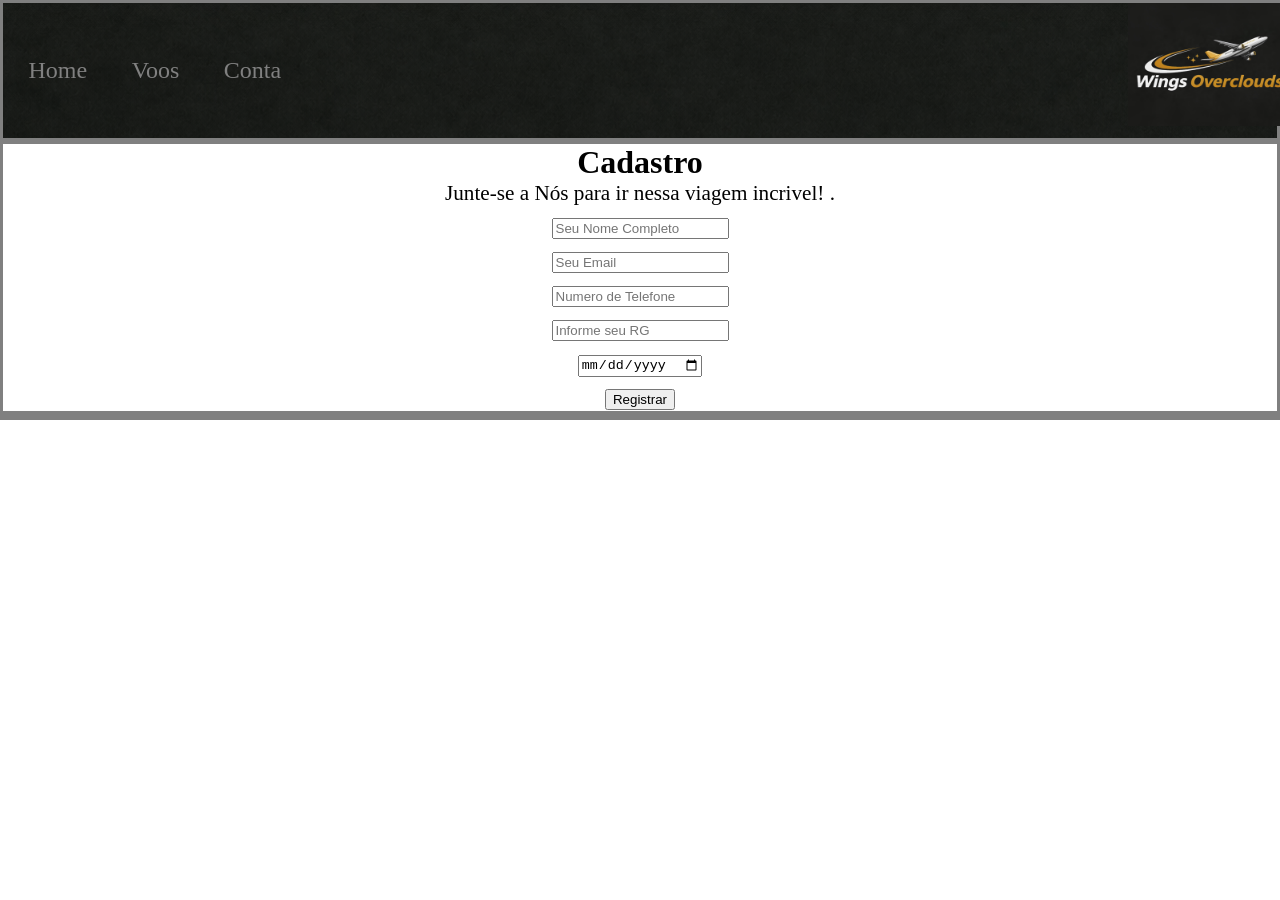
==== conta.html @ c778026e "Add files via upload" ====
<!DOCTYPE html>
<html lang="pt-br">

<head>
    <link rel="stylesheet" href="style.css">
    <meta charset="UTF-8">
    <meta name="viewport" content="width=device-width, initial-scale=1.0">
    <title>Wings Overclouds</title>
</head>

<body>
    <header id="topo">
        <div class="caixa">
                <a href="index.html">Home</a>
                <a href="voos.html">Voos</a>
                <a href="conta.html">Conta</a>
                <img src="avião_logo.jpeg" alt="Wings Overclouds" id="logo">
        </div>
    </header>
    <main id="meio">
        <center><h1>Cadastro</h1></center>
        <p>Junte-se a Nós para ir nessa viagem incrivel! .</p>
        <div id="inputs">
        
        <input type="text" id="nomeUsuario" placeholder="Seu Nome Completo" ><br>
        <input type="email" id="emailUsuario" placeholder="Seu Email" ><br>
        <input type="number"  id="numeroUsuario" placeholder="Numero de Telefone"><br>
        <input type="number" id="rgUsuario" placeholder="Informe seu RG" > <br>
        
        <input type="date" id="dataUsuário" min="1900-01-01"><br>


       <input type="button" value="Registrar" id="registrarUsuario">
       <h6 id="saida"></h6>
       </div>

    </main>
    <footer id="chao">
    </footer>
    <script src="scrip.js"></script>
</body>

</html>
---- style.css ----
* {
    margin: 0 auto;
}

/*--------------Topo--------------*/

.caixa {
    display: flex;
}
p{
font-size: 132.5%;
text-align: center ;

}
a {
    font-size: 150%;
    color: gray;
    margin: 1.5%;
    margin-top: 4.25%;
    margin-left: 2%;
    text-decoration: none;
}

#topo {
    background: url(fundo_header.png);
    border: solid gray 3px;
}


#logo {
    width: 12.5%;
    margin-left: 65%;
    margin-bottom: 1%;
}

#inputs{
text-align: center;
font-size: 30px;
}

/*--------------Meio--------------*/
#meio {
    border: solid gray 3px;
}


/*--------------Chão--------------*/
#chao {
    background: url(fundo_header.png);
    border: solid gray 3px;
}
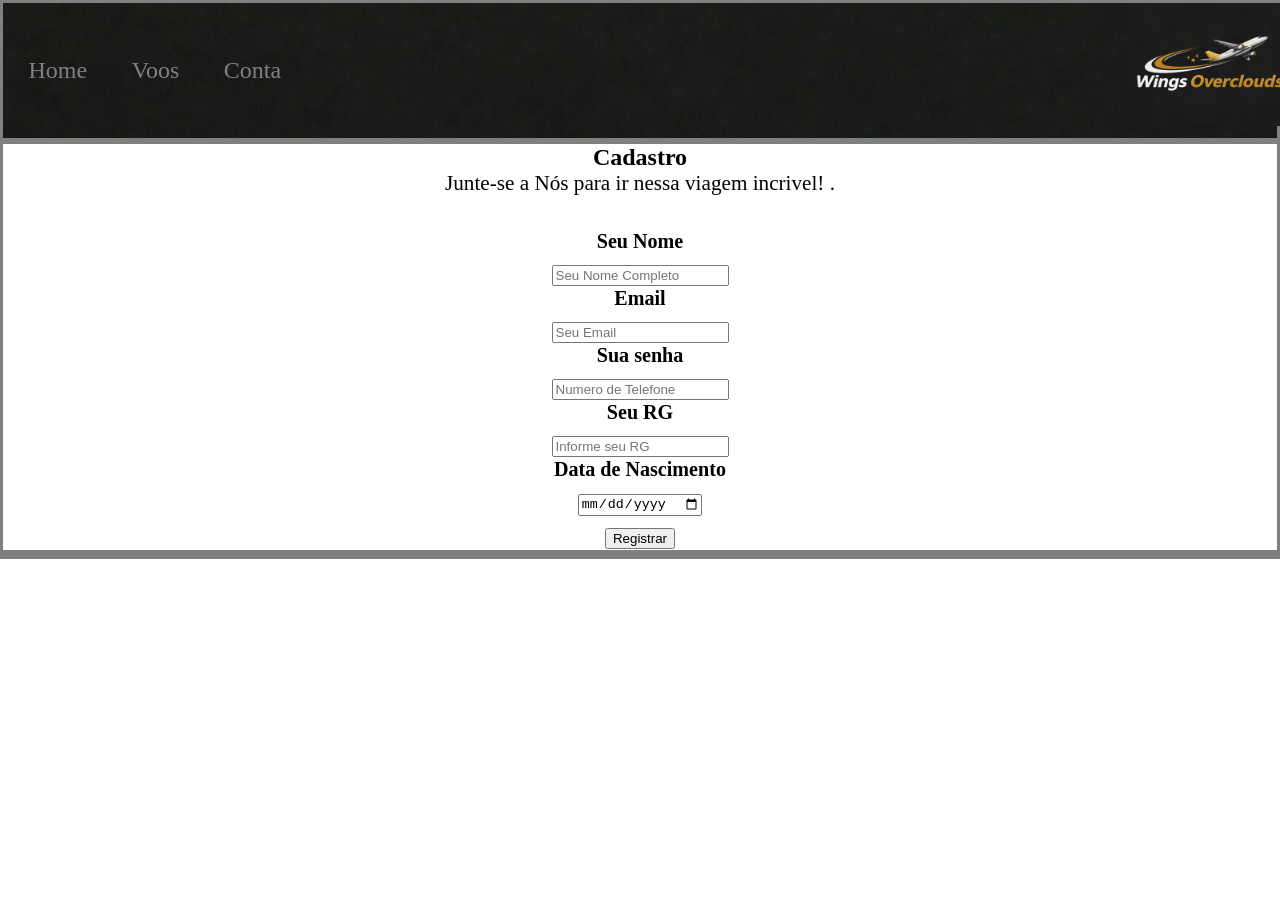
==== commit 02a837db: "Update conta.html Atualização referente ao projeto 1" ====
--- a/conta.html
+++ b/conta.html
@@ -10,34 +10,46 @@
 
 <body>
     <header id="topo">
+        </nav>
         <div class="caixa">
-                <a href="index.html">Home</a>
-                <a href="voos.html">Voos</a>
-                <a href="conta.html">Conta</a>
-                <img src="avião_logo.jpeg" alt="Wings Overclouds" id="logo">
+
+            <a href="index.html">Home</a>
+            <a href="voos.html">Voos</a>
+            <a href="conta.html">Conta</a>
+            <img src="avião_logo.jpeg" alt="Wings Overclouds" id="logo">
+
         </div>
+        </nav>
     </header>
     <main id="meio">
-        <center><h1>Cadastro</h1></center>
+        <center>
+            <h2>Cadastro</h2>
+        </center>
         <p>Junte-se a Nós para ir nessa viagem incrivel! .</p>
-        <div id="inputs">
-        
-        <input type="text" id="nomeUsuario" placeholder="Seu Nome Completo" ><br>
-        <input type="email" id="emailUsuario" placeholder="Seu Email" ><br>
-        <input type="number"  id="numeroUsuario" placeholder="Numero de Telefone"><br>
-        <input type="number" id="rgUsuario" placeholder="Informe seu RG" > <br>
-        
-        <input type="date" id="dataUsuário" min="1900-01-01"><br>
+        <div id="inputs"><br>
+            <h6>Seu Nome</h6>
+            <input type="text" id="nomeUsuario" placeholder="Seu Nome Completo"><br>
+            <h6>Email</h6>
+            <input type="email" id="emailUsuario" placeholder="Seu Email"><br>
+            <h6>Sua senha</h6>
+            <input type="password" id="numeroUsuario" placeholder="Numero de Telefone"><br>
+            <h6>Seu RG</h6>
+            <input type="number" id="rgUsuario" placeholder="Informe seu RG">
+            <h6>Data de Nascimento</h6>
+            <input type="date" id="dataUsuário" min="1900-01-01"><br>
 
 
-       <input type="button" value="Registrar" id="registrarUsuario">
-       <h6 id="saida"></h6>
-       </div>
+            <input type="button" value="Registrar" id="registrarUsuario">
+            <h6 id="saida"></h6>
+
+
+        </div>
 
     </main>
+
     <footer id="chao">
     </footer>
     <script src="scrip.js"></script>
 </body>
 
-</html>+</html>
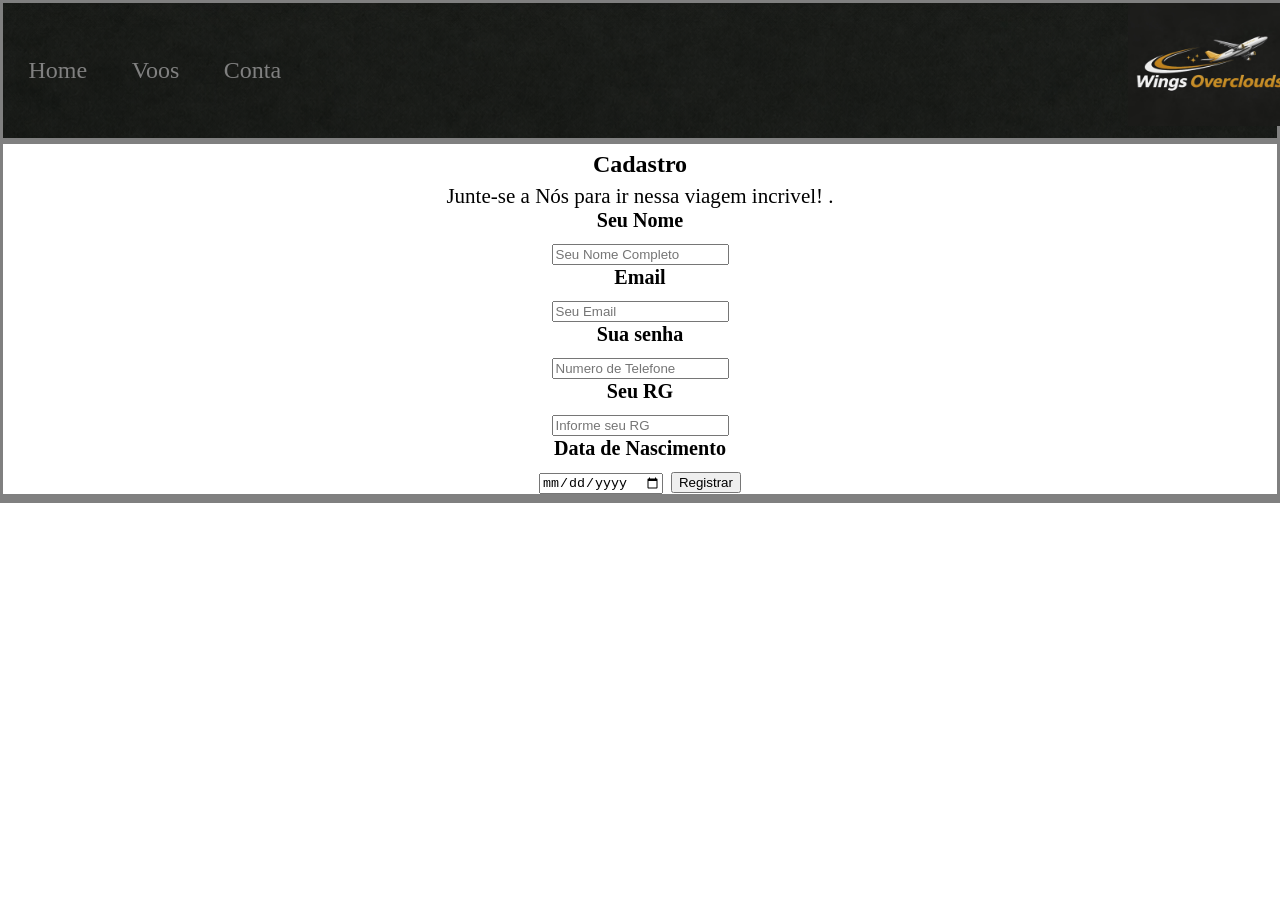
==== commit 0622dd27: "atualização do CSS limpando o uso de BR's e Center" ====
--- a/conta.html
+++ b/conta.html
@@ -15,28 +15,27 @@
 
             <a href="index.html">Home</a>
             <a href="voos.html">Voos</a>
-            <a href="conta.html">Conta</a>
+            <a href="perfilUsuario.html">Conta</a>
             <img src="avião_logo.jpeg" alt="Wings Overclouds" id="logo">
 
         </div>
         </nav>
     </header>
     <main id="meio">
-        <center>
-            <h2>Cadastro</h2>
-        </center>
+            <h2 class="titulo">Cadastro</h2>
+        
         <p>Junte-se a Nós para ir nessa viagem incrivel! .</p>
-        <div id="inputs"><br>
+        <div id="inputs">
             <h6>Seu Nome</h6>
-            <input type="text" id="nomeUsuario" placeholder="Seu Nome Completo"><br>
+            <input type="text" id="nomeUsuario" placeholder="Seu Nome Completo">
             <h6>Email</h6>
-            <input type="email" id="emailUsuario" placeholder="Seu Email"><br>
+            <input type="email" id="emailUsuario" placeholder="Seu Email">
             <h6>Sua senha</h6>
-            <input type="password" id="numeroUsuario" placeholder="Numero de Telefone"><br>
+            <input type="password" id="numeroUsuario" placeholder="Numero de Telefone">
             <h6>Seu RG</h6>
             <input type="number" id="rgUsuario" placeholder="Informe seu RG">
             <h6>Data de Nascimento</h6>
-            <input type="date" id="dataUsuário" min="1900-01-01"><br>
+            <input type="date" id="dataUsuário" min="1900-01-01">
 
 
             <input type="button" value="Registrar" id="registrarUsuario">
@@ -49,7 +48,7 @@
 
     <footer id="chao">
     </footer>
-    <script src="scrip.js"></script>
+    <script src="conta.js"></script>
 </body>
 
 </html>
--- a/style.css
+++ b/style.css
@@ -1,18 +1,21 @@
 * {
     margin: 0 auto;
 }
+
+
 
 /*--------------Topo--------------*/
 
 .caixa {
     display: flex;
 }
+
 p{
 font-size: 132.5%;
 text-align: center ;
+}
 
-}
-a {
+a{
     font-size: 150%;
     color: gray;
     margin: 1.5%;
@@ -42,10 +45,27 @@
 #meio {
     border: solid gray 3px;
 }
+.titulo{
+    text-align: center;
+    padding-top: 0.5%;
+}
+p{
+padding-top: 0.5%;
+font-size: 131.5%;
 
+}
+#informacao{
+text-align: center;
+padding-top: 1.5%;
+
+}
+h1{
+ font-size: 245%;
+font-style: italic;
+}
 
 /*--------------Chão--------------*/
 #chao {
     background: url(fundo_header.png);
     border: solid gray 3px;
-}+}
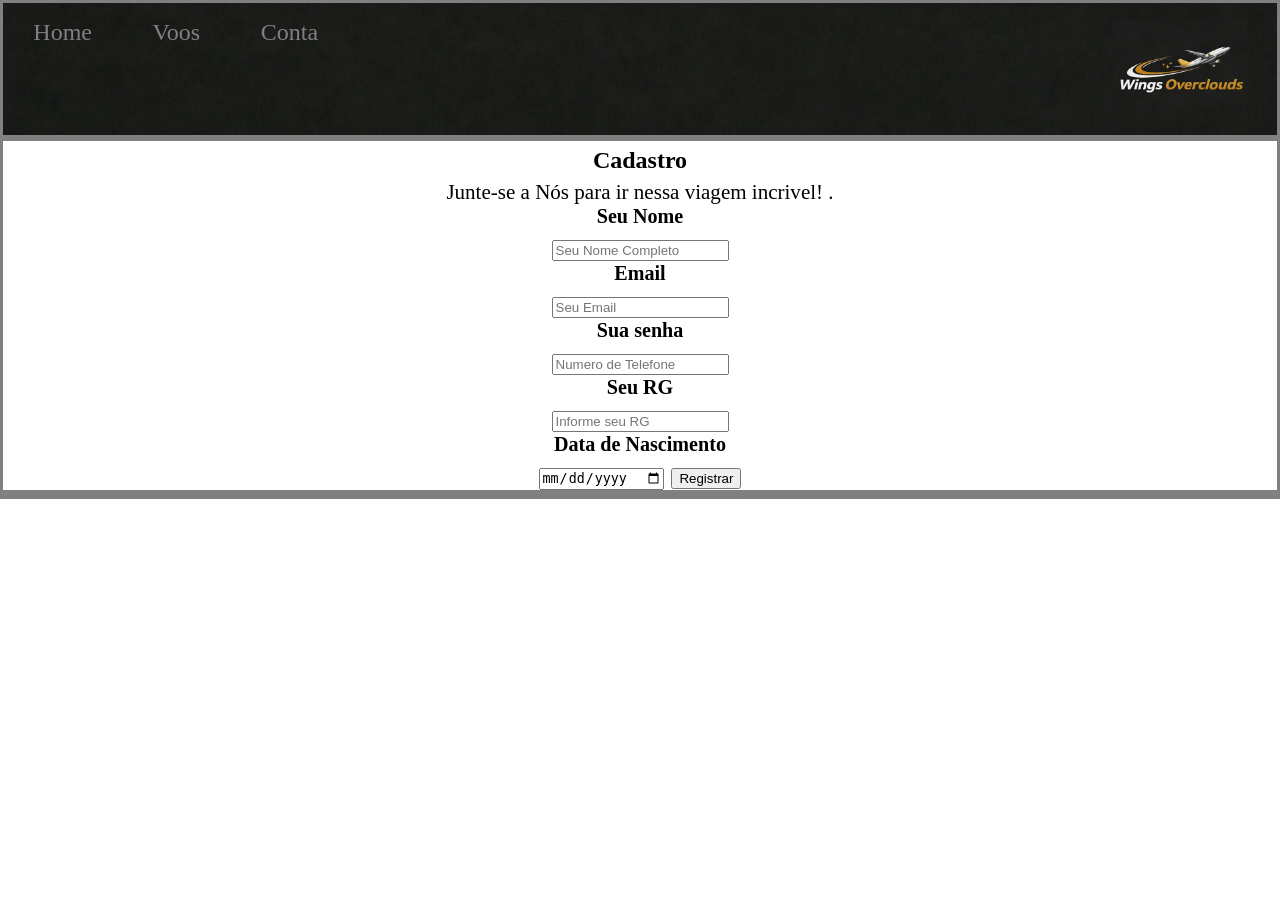
==== commit 962944e0: "Alteração do Projeto 2 CSS. Alterção direta no index e no cadastro. Tornando-o mais responsivo e est" ====
--- a/conta.html
+++ b/conta.html
@@ -9,16 +9,14 @@
 </head>
 
 <body>
-    <header id="topo">
-        </nav>
-        <div class="caixa">
-
-            <a href="index.html">Home</a>
-            <a href="voos.html">Voos</a>
-            <a href="perfilUsuario.html">Conta</a>
+   <header id="topo">
+        <nav>
+            <div class="caixa">
+            <a class="navegador" href="index.html">Home</a>
+            <a class="navegador" href="voos.html">Voos</a>
+            <a class="navegador" href="perfilUsuario.html">Conta</a>
             <img src="avião_logo.jpeg" alt="Wings Overclouds" id="logo">
-
-        </div>
+            </div>
         </nav>
     </header>
     <main id="meio">
--- a/style.css
+++ b/style.css
@@ -8,6 +8,9 @@
 
 .caixa {
     display: flex;
+    justify-content: space-between;
+    font-size: 150%;
+    margin-top: 1.25%;
 }
 
 p{
@@ -15,13 +18,15 @@
 text-align: center ;
 }
 
-a{
-    font-size: 150%;
-    color: gray;
-    margin: 1.5%;
-    margin-top: 4.25%;
-    margin-left: 2%;
+.navegador{
     text-decoration: none;
+        color: gray;
+}
+
+#cadastro{
+    text-decoration: none;
+        color: gray;
+        font-size: 167%;
 }
 
 #topo {
@@ -31,8 +36,8 @@
 
 
 #logo {
-    width: 12.5%;
-    margin-left: 65%;
+    width: 10.5%;
+    margin-left: 60%;
     margin-bottom: 1%;
 }
 
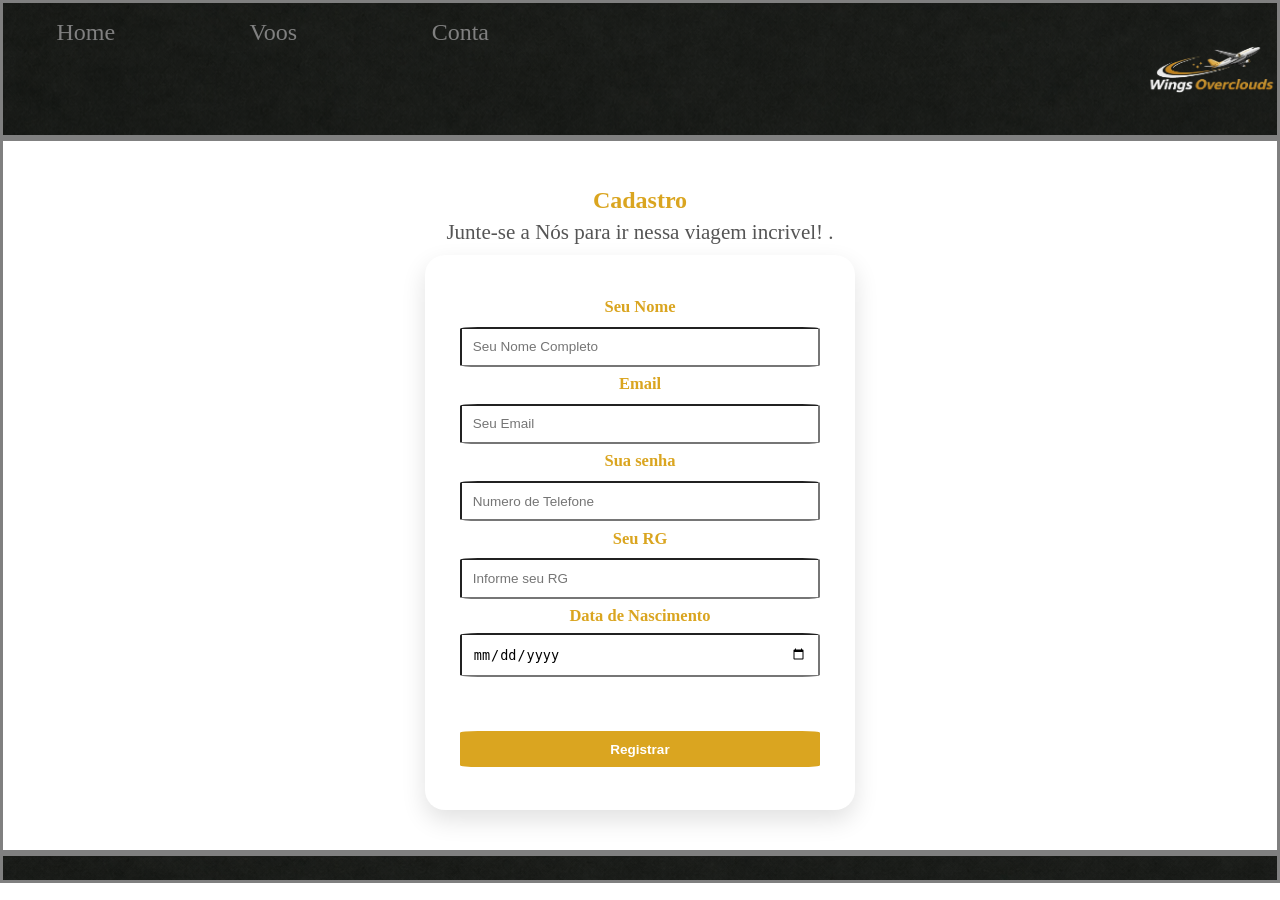
==== commit 7d62c372: "Alteração do Projeto 2 CSS. Alterção direta no index e no cadastro. Tornando-o mais responsivo e est" ====
--- a/conta.html
+++ b/conta.html
@@ -2,7 +2,7 @@
 <html lang="pt-br">
 
 <head>
-    <link rel="stylesheet" href="style.css">
+    <link rel="stylesheet" href="conta.css">
     <meta charset="UTF-8">
     <meta name="viewport" content="width=device-width, initial-scale=1.0">
     <title>Wings Overclouds</title>
@@ -15,7 +15,7 @@
             <a class="navegador" href="index.html">Home</a>
             <a class="navegador" href="voos.html">Voos</a>
             <a class="navegador" href="perfilUsuario.html">Conta</a>
-            <img src="avião_logo.jpeg" alt="Wings Overclouds" id="logo">
+            <img src="avião_logo_nova.png" alt="Wings Overclouds" id="logo">
             </div>
         </nav>
     </header>
--- a/conta.css
+++ b/conta.css
@@ -0,0 +1,171 @@
+* {
+    margin: 0;
+    padding: 0;
+    box-sizing: border-box;
+}
+
+/*--------------Topo--------------*/
+
+.caixa {
+    display: flex;
+    justify-content: space-between;
+    font-size: 150%;
+    margin-top: 1.25%;
+}
+
+p{
+font-size: 132.5%;
+text-align: center ;
+}
+
+.navegador{
+    display: flex;
+    text-decoration: none;
+        color: gray;
+        margin-left: 4.2%;
+
+}
+
+#cadastro{
+    text-decoration: none;
+        color: gray;
+        font-size: 167%;
+}
+
+#topo {
+    background: url(fundo_header.png);
+    border: solid gray 3px;
+}
+
+
+#logo {
+    width: 10.5%;
+    margin-left: 45%;
+    margin-bottom: 1%;
+}
+
+#inputs{
+text-align: center;
+font-size: 30px;
+}
+
+/*--------------Meio--------------*/
+#meio {
+    border: solid gray 3px;
+}
+.titulo{
+    text-align: center;
+    padding-top: 0.5%;
+}
+p{
+padding-top: 0.5%;
+font-size: 131.5%;
+
+}
+#informacao{
+text-align: center;
+padding-top: 1.5%;
+
+}
+h1{
+ font-size: 245%;
+font-style: italic;
+}
+
+/*--------------Chão--------------*/
+#chao {
+    background: url(fundo_header.png);
+    border: solid gray 3px;
+}
+
+
+
+body {
+  
+    min-height: 100vh;
+    display: flex;
+    flex-direction: column;
+}
+
+.navegador:hover {
+    color: goldenrod;
+}
+
+#meio {
+    display: flex;
+    flex-direction: column;
+    justify-content: center;
+    align-items: center;
+    padding: 40px 20px;
+}
+
+#inputs {
+    background-color: white;
+    width: 100%;
+    max-width: 430px;
+    padding: 35px;
+    border-radius: 20px;
+    box-shadow: 0 10px 25px rgba(0, 0, 0, 0.12);
+
+}
+
+
+.titulo {
+    color: goldenrod;
+}
+
+#meio p {
+    color: #555;
+    margin-bottom: 10px;
+}
+
+
+#inputs h6 {
+    margin-top: 2%;
+    margin-bottom: 2%;
+    color: goldenrod;
+    font-size: 55%;
+}
+
+
+#inputs input {
+    width: 100%;
+    padding: 3%;
+    border: 1% solid #d1d5db;
+    border-radius: 5%;
+    outline: none;
+    font-size: 45%;
+
+}
+
+
+#inputs input:focus {
+    border-color: goldenrod;
+}
+
+
+#registrarUsuario {
+    margin-top: 15%;
+    background: goldenrod;
+    color: white;
+    border: none;
+    cursor: pointer;
+    font-weight: bold;
+
+}
+
+#registrarUsuario:hover {
+    background: linear-gradient(90deg, gold, goldenrod);
+}
+
+
+#saida {
+    margin-top: 15px;
+    text-align: center;
+    color: green;
+    font-size: 14px;
+}
+
+#chao {
+    height: 30px;
+}
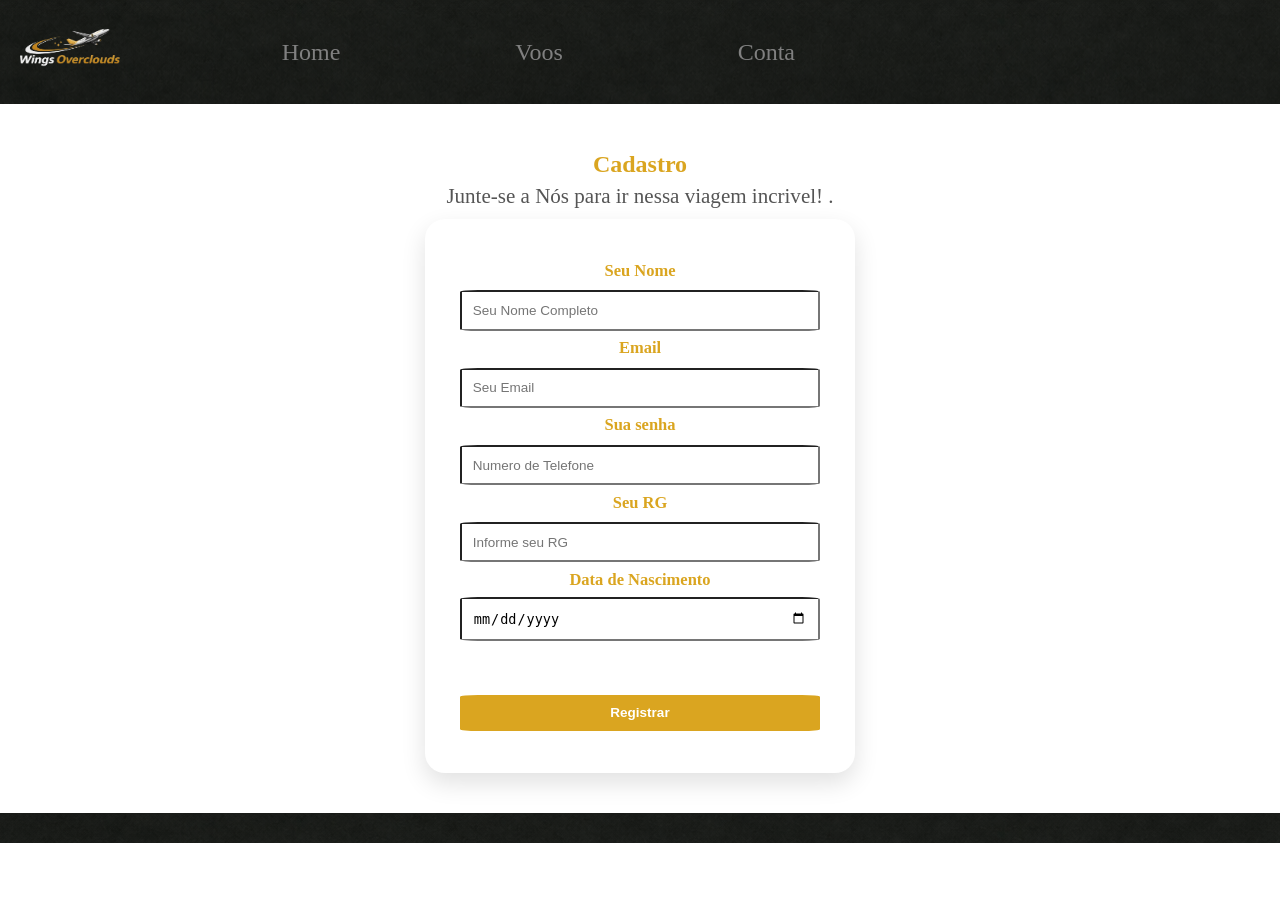
==== commit d0de995f: "Alteração em todas as paginas HTML. Criação da função de filtragem. estilização da pagina conta, e v" ====
--- a/conta.html
+++ b/conta.html
@@ -9,19 +9,20 @@
 </head>
 
 <body>
-   <header id="topo">
+    <header id="topo">
         <nav>
             <div class="caixa">
-            <a class="navegador" href="index.html">Home</a>
-            <a class="navegador" href="voos.html">Voos</a>
-            <a class="navegador" href="perfilUsuario.html">Conta</a>
-            <img src="avião_logo_nova.png" alt="Wings Overclouds" id="logo">
+                <img src="avião_logo_nova.png" alt="Wings Overclouds" id="logo">
+                <a class="navegador" href="index.html">Home</a>
+                <a class="navegador" href="voos.html">Voos</a>
+                <a class="navegador" href="perfilUsuario.html">Conta</a>
+
             </div>
         </nav>
     </header>
     <main id="meio">
-            <h2 class="titulo">Cadastro</h2>
-        
+        <h2 class="titulo">Cadastro</h2>
+
         <p>Junte-se a Nós para ir nessa viagem incrivel! .</p>
         <div id="inputs">
             <h6>Seu Nome</h6>
@@ -49,4 +50,4 @@
     <script src="conta.js"></script>
 </body>
 
-</html>
+</html>
--- a/conta.css
+++ b/conta.css
@@ -2,6 +2,11 @@
     margin: 0;
     padding: 0;
     box-sizing: border-box;
+}
+:root {
+--cor-primaria: white;
+--cor-secundaria: goldenrod;
+--cor-tercearia: gray;
 }
 
 /*--------------Topo--------------*/
@@ -9,50 +14,36 @@
 .caixa {
     display: flex;
     justify-content: space-between;
+    align-items: center;
     font-size: 150%;
-    margin-top: 1.25%;
+    width: 63.5%;
 }
-
-p{
-font-size: 132.5%;
-text-align: center ;
-}
-
-.navegador{
+.navegador {
     display: flex;
     text-decoration: none;
-        color: gray;
-        margin-left: 4.2%;
-
+    color: var(--cor-tercearia);
+    font-size: 100%;
+    margin-right: 2%;
 }
-
-#cadastro{
-    text-decoration: none;
-        color: gray;
-        font-size: 167%;
+#logo {
+    width: 13.5%;
+    margin-left: 1%;
+    margin-bottom: 1%;
 }
-
 #topo {
     background: url(fundo_header.png);
-    border: solid gray 3px;
+    padding: 0.5%
 }
-
-
-#logo {
-    width: 10.5%;
-    margin-left: 45%;
-    margin-bottom: 1%;
+.navegador:hover {
+    color: var(--cor-secundaria);
 }
-
 #inputs{
 text-align: center;
 font-size: 30px;
 }
 
 /*--------------Meio--------------*/
-#meio {
-    border: solid gray 3px;
-}
+
 .titulo{
     text-align: center;
     padding-top: 0.5%;
@@ -75,7 +66,7 @@
 /*--------------Chão--------------*/
 #chao {
     background: url(fundo_header.png);
-    border: solid gray 3px;
+    
 }
 
 
